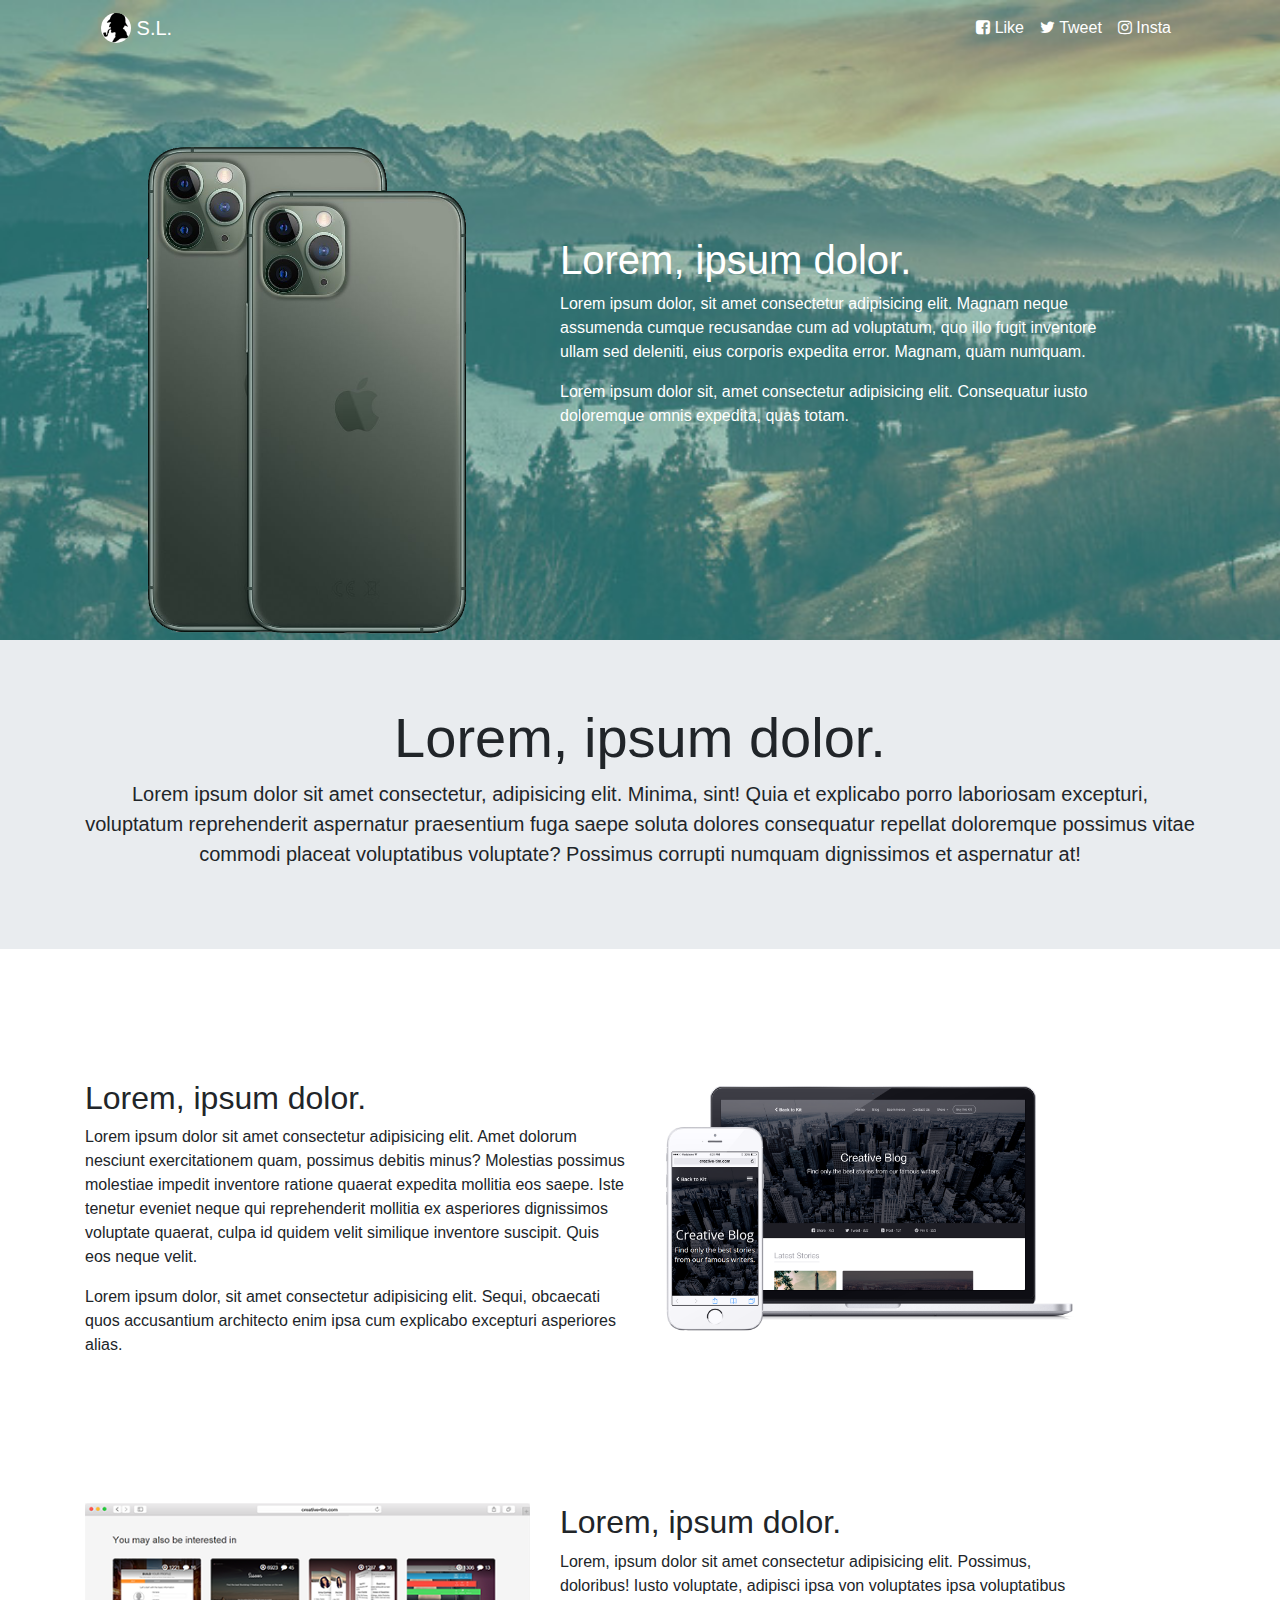
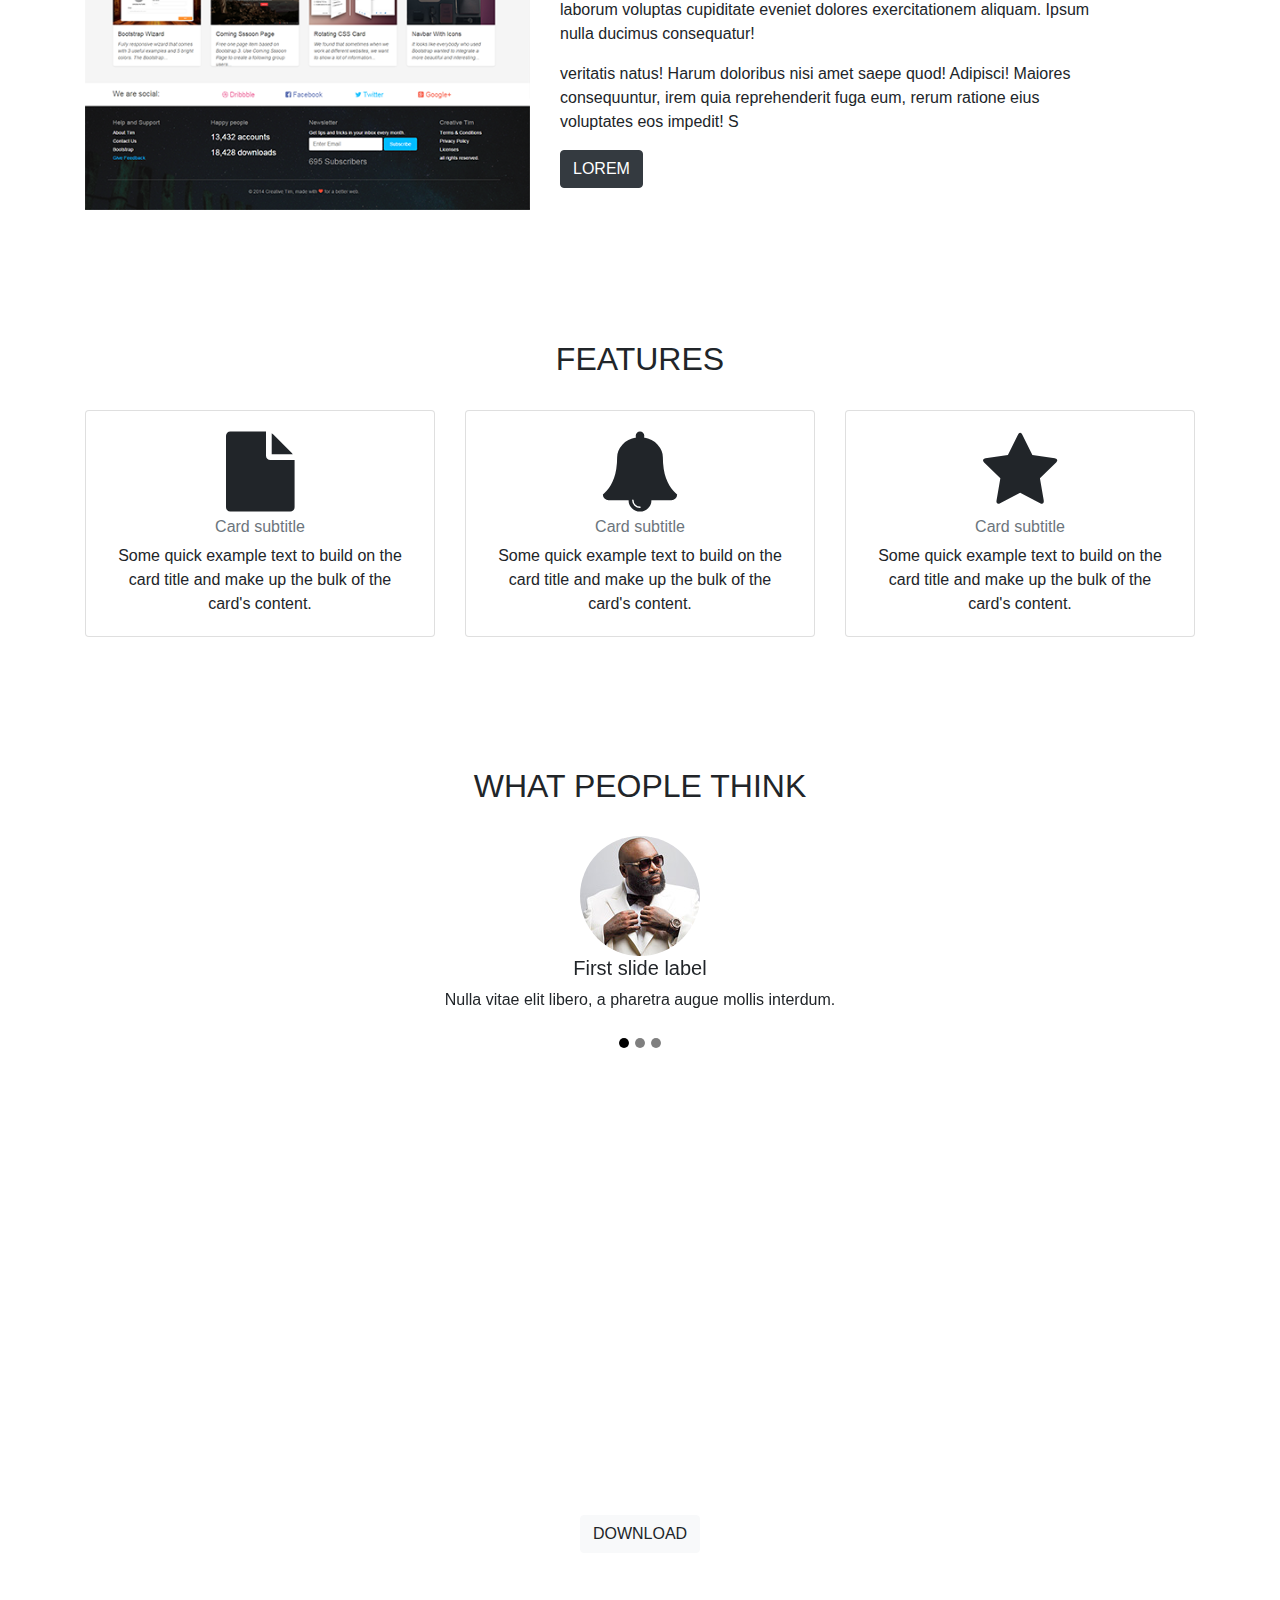
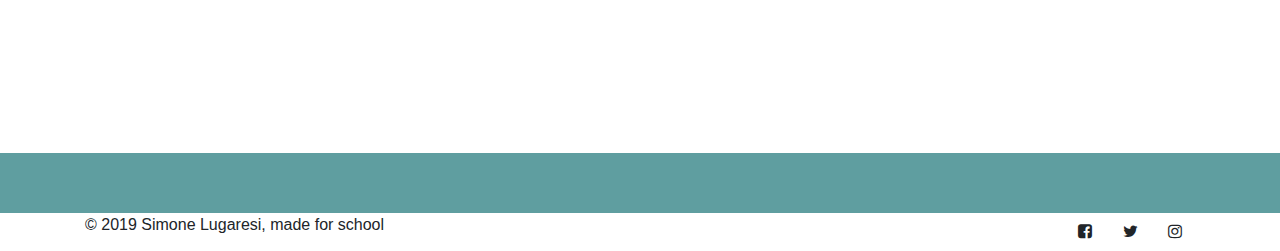
==== LandingPage Project/index.html @ eb67ca5f "cambiamenti aggiunto sezione progetti" ====
<!doctype html>
<html lang="en">

<head>
    <title>Title</title>
    <!-- Required meta tags -->
    <meta charset="utf-8">
    <meta name="viewport" content="width=device-width, initial-scale=1, shrink-to-fit=no">

    <!-- Bootstrap CSS -->
    <link rel="stylesheet" href="https://stackpath.bootstrapcdn.com/bootstrap/4.3.1/css/bootstrap.min.css" integrity="sha384-ggOyR0iXCbMQv3Xipma34MD+dH/1fQ784/j6cY/iJTQUOhcWr7x9JvoRxT2MZw1T" crossorigin="anonymous">
    <link rel="stylesheet" href="css/index.css">
    <script src="https://code.jquery.com/jquery-3.3.1.slim.min.js" integrity="sha384-q8i/X+965DzO0rT7abK41JStQIAqVgRVzpbzo5smXKp4YfRvH+8abtTE1Pi6jizo" crossorigin="anonymous"></script>
    <script src="https://cdnjs.cloudflare.com/ajax/libs/popper.js/1.14.7/umd/popper.min.js" integrity="sha384-UO2eT0CpHqdSJQ6hJty5KVphtPhzWj9WO1clHTMGa3JDZwrnQq4sF86dIHNDz0W1" crossorigin="anonymous"></script>
    <script src="https://stackpath.bootstrapcdn.com/bootstrap/4.3.1/js/bootstrap.min.js" integrity="sha384-JjSmVgyd0p3pXB1rRibZUAYoIIy6OrQ6VrjIEaFf/nJGzIxFDsf4x0xIM+B07jRM" crossorigin="anonymous"></script>
    <link href="https://stackpath.bootstrapcdn.com/font-awesome/4.7.0/css/font-awesome.min.css" rel="stylesheet" integrity="sha384-wvfXpqpZZVQGK6TAh5PVlGOfQNHSoD2xbE+QkPxCAFlNEevoEH3Sl0sibVcOQVnN" crossorigin="anonymous">
</head>

<body>
    <!-- TODO: creare uno stile carino per le scritte -->
    <!-- todo: COMMENTARE -->
    <div id="LandingPage">
        <div class="parallax-top" id="primaParte">
            <div class="container scritteBianche">
                <nav class="navbar navbar-expand-lg navbar-light navbar-trasparent navbar-top ">
                    <a class="navbar-brand" href="https://simoneluga.github.io/">
                        <img src="img/40a941c87e82b412a45e0d395d7c9a7077cc788b_full.jpg" width="30" height="30" class="d-inline-block align-top rounded-circle" alt=""><span class="scritteBianche">
                            S.L.</span>
                    </a>
                    <button class="navbar-toggler" type="button" data-toggle="collapse" data-target="#navbarSupportedContent" aria-controls="navbarSupportedContent" aria-expanded="false" aria-label="Toggle navigation">
                        <span class="navbar-toggler-icon"></span>
                    </button>
                    <div class="collapse navbar-collapse " id="navbarSupportedContent">
                        <ul class="navbar-nav ml-auto ">
                            <li class="nav-item ">
                                <a class="nav-link scritteBianche" href="https://www.facebook.com/" style="color: white"><i
                                        class="fa fa-facebook-square"></i> Like
                                </a>
                            </li>
                            <li class="nav-item">
                                <a class="nav-link " href="https://twitter.com/" style="color: white"><i
                                        class="fa fa-twitter"></i> Tweet </a>
                            </li>
                            <li class="nav-item ">
                                <a class="nav-link" href="https://www.instagram.com/" style="color: white"><i
                                        class="fa fa-instagram"></i> Insta </a>
                            </li>
                        </ul>

                    </div>
                </nav>
                <div class="row" style="margin-top:50px">
                    <div class="col-md-5 col-md-offest-1">
                        <img src="img/iphone-11-pro.png" alt="" class="responsive">
                    </div>
                    <div class="col-md-6 ">
                        <div class="marginTop ">
                            <h1>Lorem, ipsum dolor.</h1>
                            <p>Lorem ipsum dolor, sit amet consectetur adipisicing elit. Magnam neque assumenda cumque recusandae cum ad voluptatum, quo illo fugit inventore ullam sed deleniti, eius corporis expedita error. Magnam, quam numquam.</p>
                            <p>Lorem ipsum dolor sit, amet consectetur adipisicing elit. Consequatur iusto doloremque omnis expedita, quas totam.</p>
                        </div>
                    </div>
                </div>
            </div>
        </div>
        <div id="secondaParte ">
            <div class="jumbotron jumbotron-fluid ">
                <div class="container " style="text-align: center; ">
                    <h1 class="display-4 ">Lorem, ipsum dolor.</h1>
                    <p class="lead ">Lorem ipsum dolor sit amet consectetur, adipisicing elit. Minima, sint! Quia et explicabo porro laboriosam excepturi, voluptatum reprehenderit aspernatur praesentium fuga saepe soluta dolores consequatur repellat doloremque possimus
                        vitae commodi placeat voluptatibus voluptate? Possimus corrupti numquam dignissimos et aspernatur at!
                    </p>
                </div>
            </div>
        </div>

        <div id="terzaParte " class="marginTop ">
            <div class="container ">
                <div class="row ">
                    <div class="col-md-6 ">
                        <h2>Lorem, ipsum dolor.</h2>
                        <p>Lorem ipsum dolor sit amet consectetur adipisicing elit. Amet dolorum nesciunt exercitationem quam, possimus debitis minus? Molestias possimus molestiae impedit inventore ratione quaerat expedita mollitia eos saepe. Iste tenetur
                            eveniet neque qui reprehenderit mollitia ex asperiores dignissimos voluptate quaerat, culpa id quidem velit similique inventore suscipit. Quis eos neque velit.</p>
                        <p>Lorem ipsum dolor, sit amet consectetur adipisicing elit. Sequi, obcaecati quos accusantium architecto enim ipsa cum explicabo excepturi asperiores alias.</p>
                    </div>

                    <div class="col-md-5 col-md-offest-1 ">
                        <img src="img/creative_blog.png " alt="immagine computer " class="responsive">
                    </div>
                </div>
            </div>
        </div>
        <div id="quartaParte " class="marginTop ">
            <div class="container ">
                <div class="row ">
                    <div class="col-md-5 col-md-offest-1 ">
                        <img src="img/easy_to_integrate.jpg " alt="immagine computer 2 " class="responsive">
                    </div>
                    <div class="col-md-6 ">
                        <h2>Lorem, ipsum dolor.</h2>
                        <p>Lorem, ipsum dolor sit amet consectetur adipisicing elit. Possimus, doloribus! Iusto voluptate, adipisci ipsa von voluptates ipsa voluptatibus laborum voluptas cupiditate eveniet dolores exercitationem aliquam. Ipsum nulla ducimus
                            consequatur!
                        </p>
                        <p>veritatis natus! Harum doloribus nisi amet saepe quod! Adipisci! Maiores consequuntur, irem quia reprehenderit fuga eum, rerum ratione eius voluptates eos impedit! S</p>
                        </p>
                        <button type="button" class="btn btn-dark">LOREM</button>
                    </div>
                </div>
            </div>
        </div>
        <div id="quintaParte" class="marginTop ">
            <div class="container">
                <div class="text-center">
                    <h2>FEATURES</h2>
                </div>
                </br>
                <div class="card-deck">
                    <div class="card text-center" style="width: 18rem;">
                        <div class="card-body">
                            <h5 class="card-title"><i class="fa fa-file fa-4x"></i></h5>
                            <h6 class="card-subtitle mb-2 text-muted">Card subtitle</h6>
                            <p class="card-text">Some quick example text to build on the card title and make up the bulk of the card's content.</p>
                        </div>
                    </div>
                    <div class="card text-center" style="width: 18rem;">
                        <div class="card-body">
                            <h5 class="card-title"><i class="fa fa-bell fa-4x"></i></h5>
                            <h6 class="card-subtitle mb-2 text-muted">Card subtitle</h6>
                            <p class="card-text">Some quick example text to build on the card title and make up the bulk of the card's content.</p>
                        </div>
                    </div>
                    <div class="card text-center" style="width: 18rem;">
                        <div class="card-body">
                            <h5 class="card-title"><i class="fa fa-star fa-4x"></i></h5>
                            <h6 class="card-subtitle mb-2 text-muted">Card subtitle</h6>
                            <p class="card-text">Some quick example text to build on the card title and make up the bulk of the card's content.</p>
                        </div>
                    </div>
                </div>
            </div>
            <div id="sestaParte" class="marginTop ">
                <div class="container">
                    <div class="text-center" style="margin-bottom: 30px;">
                        <h2>WHAT PEOPLE THINK</h2>
                    </div>
                    <div class="bd-example">
                        <div id="carouselExampleCaptions" class="carousel slide carousel-fade" data-ride="carousel">

                            <div class="carousel-inner ">
                                <div class="carousel-item active text-center">
                                    <img src="img/face-2.jpg" class="rounded-circle" alt="...">
                                    <div>
                                        <h5>First slide label</h5>
                                        <p>Nulla vitae elit libero, a pharetra augue mollis interdum.</p>
                                    </div>
                                </div>
                                <div class="carousel-item text-center">
                                    <img src="img/face-3.jpg" class="rounded-circle" alt="...">
                                    <div>
                                        <h5>Second slide label</h5>
                                        <p>Lorem ipsum dolor sit amet, consectetur adipiscing elit.</p>
                                    </div>
                                </div>
                                <div class="carousel-item text-center">
                                    <img src="img/face-4.jpg" class="rounded-circle " alt="...">
                                    <div>
                                        <h5>Third slide label</h5>
                                        <p>Praesent commodo cursus magna, vel scelerisque nisl consectetur.</p>
                                    </div>
                                </div>
                            </div>
                            <ol class="carousel-indicators prova">
                                <li data-target="#carouselExampleCaptions" data-slide-to="0" class="active rounded-circle">
                                </li>
                                <li data-target="#carouselExampleCaptions" data-slide-to="1" class="rounded-circle"></li>
                                <li data-target="#carouselExampleCaptions" data-slide-to="2" class="rounded-circle"></li>
                            </ol>
                            <a class="carousel-control-prev" href="#carouselExampleCaptions" role="button" data-slide="prev">
                                <span class="carousel-control-prev-icon" aria-hidden="true"></span>
                                <span class="sr-only">Previous</span>
                            </a>
                            <a class="carousel-control-next" href="#carouselExampleCaptions" role="button" data-slide="next">
                                <span class="carousel-control-next-icon" aria-hidden="true"></span>
                                <span class="sr-only">Next</span>
                            </a>
                        </div>
                    </div>
                </div>
            </div>
            <div class="parallax-down marginTop " id="settimaParte">
                <div class="container scritteBianche ">
                    <div class="mx-auto text-center" style="widows: 20px; padding-top: 200px; padding-bottom: 200px">
                        <h1>download this landing page for free!!</h1>
                        <h3>Lorem ipsum dolor sit amet.</h3>
                        <button type="button" class="btn btn-light" style="margin-top:30px;">DOWNLOAD</button>
                    </div>
                </div>
            </div>
            <div style="height: 60px;background-color: cadetblue"></div>
            <footer class="footer">
                <div class="container">
                    <div class="social-area pull-right">
                        <a class="btn btn-social btn-facebook btn-simple" href="https://www.facebook.com/">
                            <i class="fa fa-facebook-square"></i>
                        </a>
                        <a class="btn btn-social btn-twitter btn-simple" href="https://twitter.com/">
                            <i class="fa fa-twitter"></i>
                        </a>
                        <a class="btn btn-social btn-facebook btn-simple" href="https://www.instagram.com/">
                            <i class="fa fa-instagram"></i>
                        </a>
                    </div>
                    <div>
                        &copy; 2019 Simone Lugaresi, made for school
                    </div>
                </div>
            </footer>
        </div>
</body>

</html>
---- LandingPage Project/css/index.css ----
.navbar-transparent {
    z-index: 1030;
    background-color: transparent;
    background: 0%;
}

body,
html {
    height: 100%;
}

.parallax-top {
    /* The image used */
    background-image: url("../img/sfondo_02.jpg");
    /* Full height */
    height: 100%;
    /* Create the parallax scrolling effect */
    background-attachment: fixed;
    background-position: center;
    background-repeat: no-repeat;
    background-size: cover;
}

.parallax-down {
    /* The image used */
    background-image: url("../img/bg3.jpg");
    /* Full height */
    height: 100%;
    /* Create the parallax scrolling effect */
    background-attachment: fixed;
    background-position: center;
    background-repeat: no-repeat;
    background-size: cover;
}

.responsive {
    width: 100%;
    height: auto;
}

.scritteBianche {
    color: white;
}

.marginTop {
    margin-top: 130px;
}

.prova {
    position: relative;
}

.prova li {
    background-color: black;
    height: 10px;
    width: 10px;
}
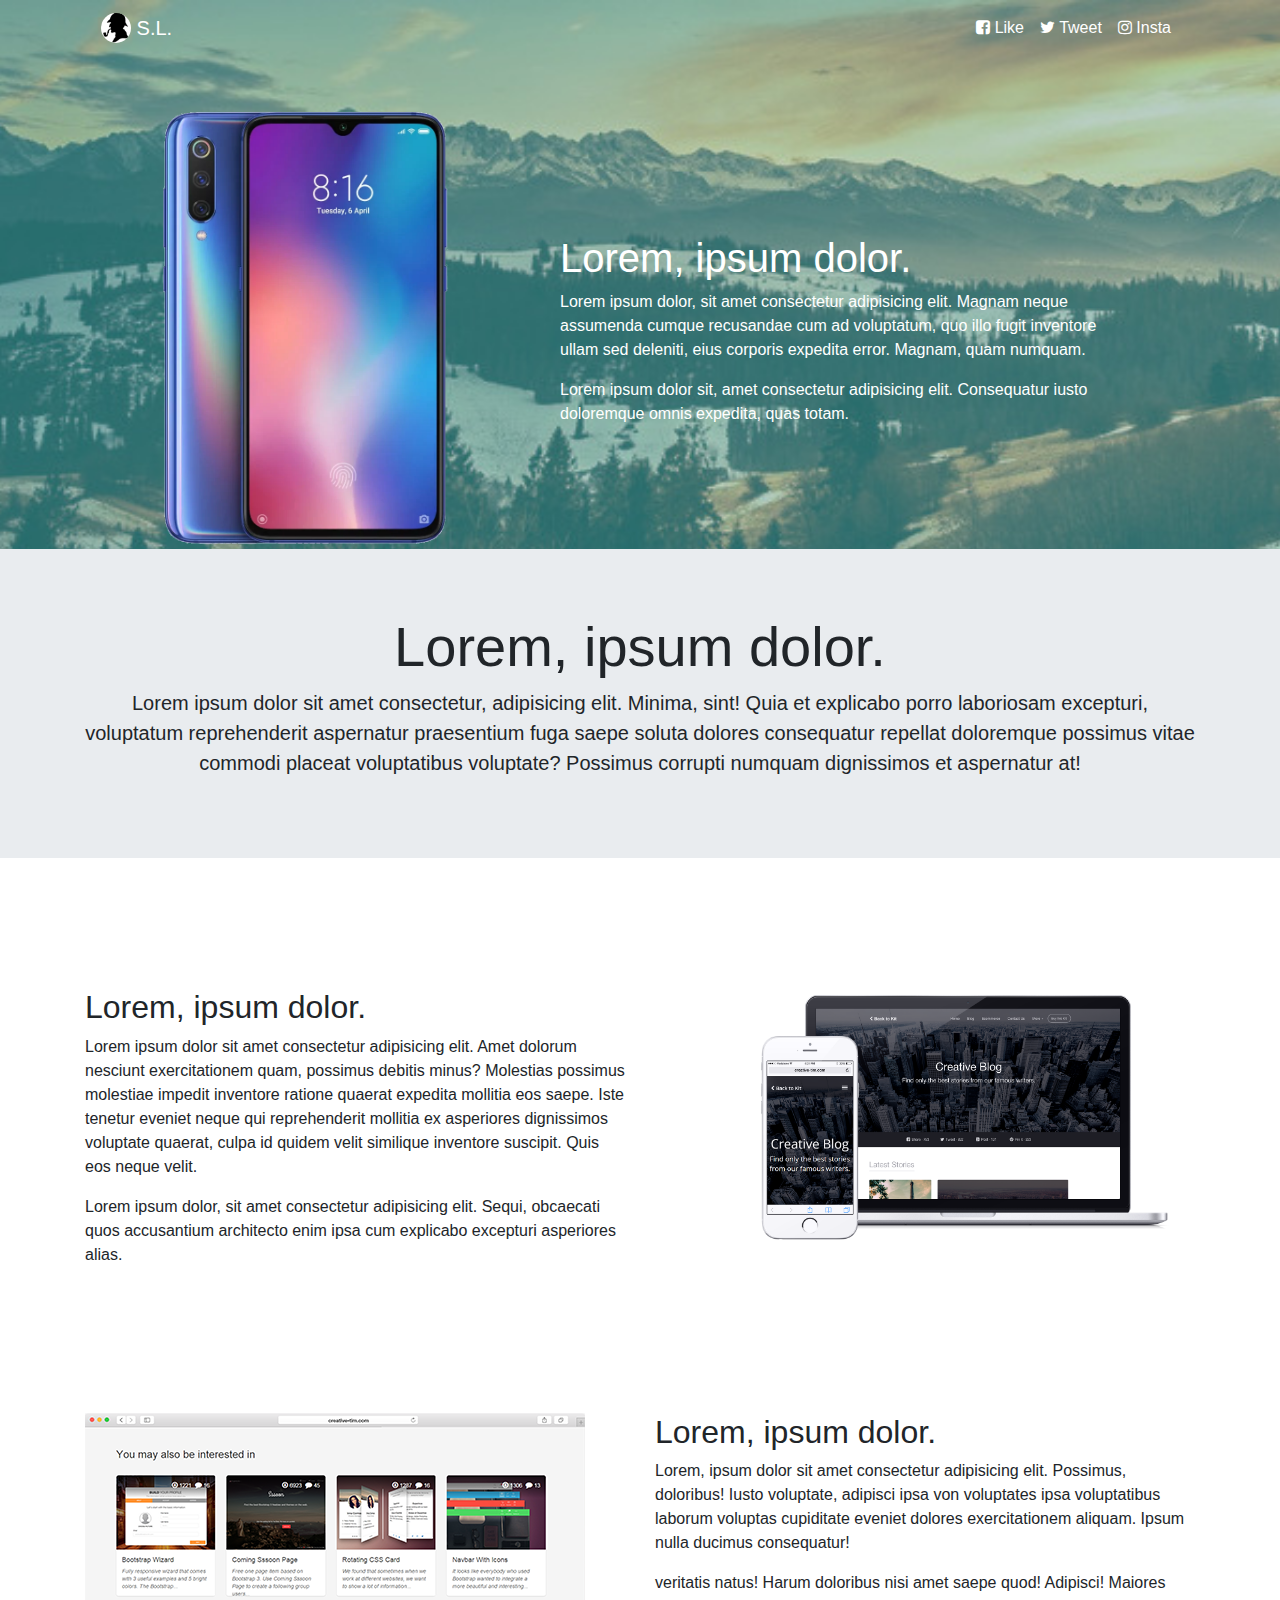
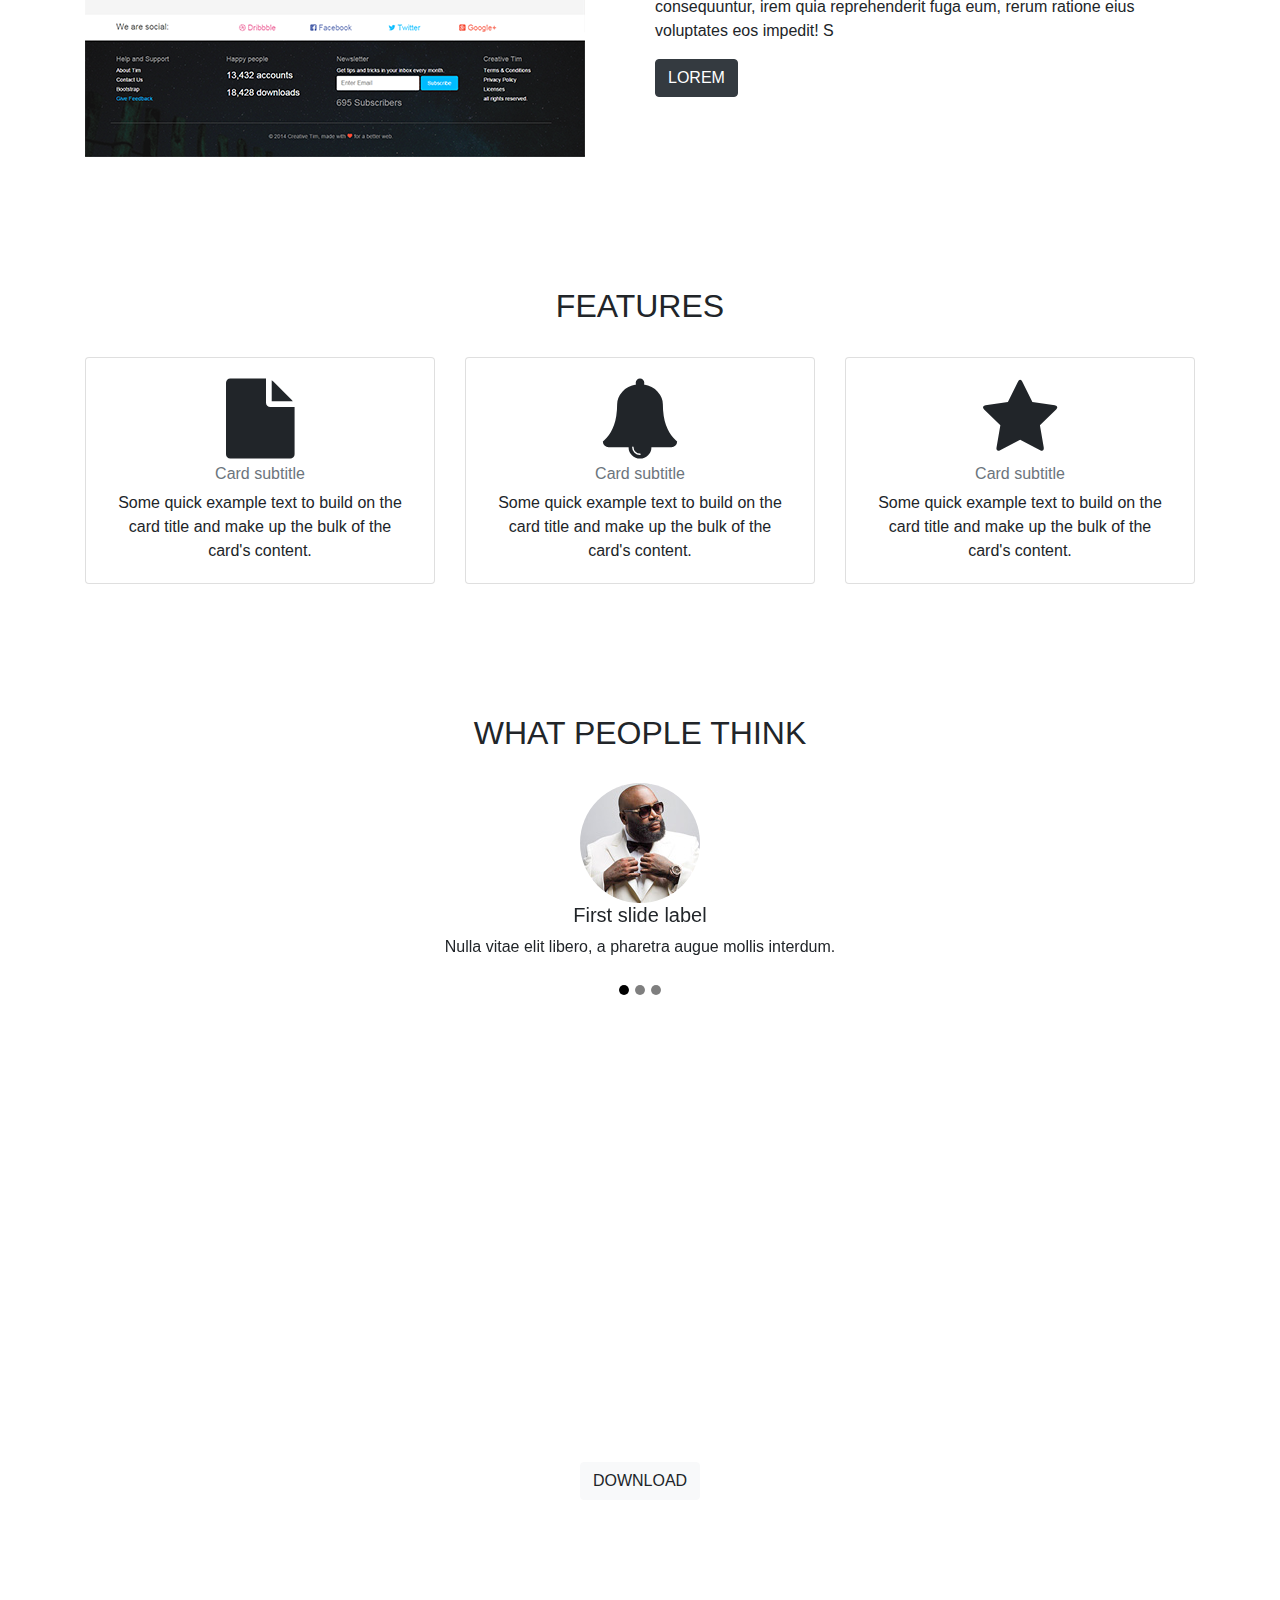
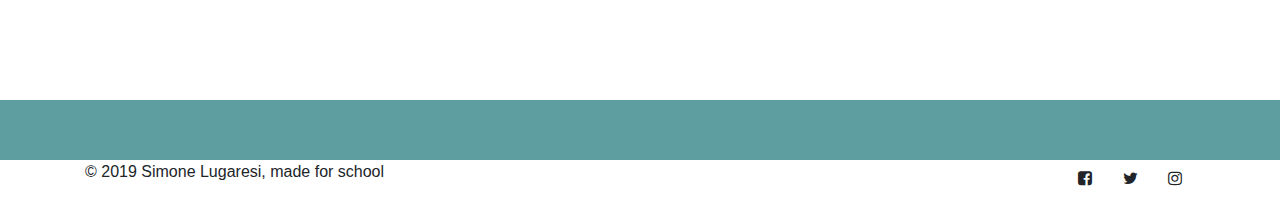
==== commit 411af1d5: "aggiornamento" ====
--- a/LandingPage Project/index.html
+++ b/LandingPage Project/index.html
@@ -17,12 +17,13 @@
 </head>
 
 <body>
-    <!-- TODO: creare uno stile carino per le scritte -->
-    <!-- todo: COMMENTARE -->
+
+    <!-- Prima parte con parallax -->
     <div id="LandingPage">
         <div class="parallax-top" id="primaParte">
             <div class="container scritteBianche">
-                <nav class="navbar navbar-expand-lg navbar-light navbar-trasparent navbar-top ">
+                <!-- navbar con logo e link per i social -->
+                <nav class="navbar navbar-expand-lg navbar-light navbar-trasparent navbar-top mb-5">
                     <a class="navbar-brand" href="https://simoneluga.github.io/">
                         <img src="img/40a941c87e82b412a45e0d395d7c9a7077cc788b_full.jpg" width="30" height="30" class="d-inline-block align-top rounded-circle" alt=""><span class="scritteBianche">
                             S.L.</span>
@@ -49,9 +50,10 @@
 
                     </div>
                 </nav>
-                <div class="row" style="margin-top:50px">
+                <!-- immagine 1 con prima parte di scritte -->
+                <div class="row mt-5" >
                     <div class="col-md-5 col-md-offest-1">
-                        <img src="img/iphone-11-pro.png" alt="" class="responsive">
+                        <img src="img/mi9.png" alt="" class="responsive zoom">
                     </div>
                     <div class="col-md-6 ">
                         <div class="marginTop ">
@@ -63,6 +65,7 @@
                 </div>
             </div>
         </div>
+        <!-- JUMBOTRON -->
         <div id="secondaParte ">
             <div class="jumbotron jumbotron-fluid ">
                 <div class="container " style="text-align: center; ">
@@ -73,28 +76,28 @@
                 </div>
             </div>
         </div>
-
+        <!-- quarta e terza parte sono usuali a invertiti con le immagini -->
         <div id="terzaParte " class="marginTop ">
             <div class="container ">
                 <div class="row ">
-                    <div class="col-md-6 ">
+                    <div class="col-md-6 justify-content-center">
                         <h2>Lorem, ipsum dolor.</h2>
                         <p>Lorem ipsum dolor sit amet consectetur adipisicing elit. Amet dolorum nesciunt exercitationem quam, possimus debitis minus? Molestias possimus molestiae impedit inventore ratione quaerat expedita mollitia eos saepe. Iste tenetur
                             eveniet neque qui reprehenderit mollitia ex asperiores dignissimos voluptate quaerat, culpa id quidem velit similique inventore suscipit. Quis eos neque velit.</p>
                         <p>Lorem ipsum dolor, sit amet consectetur adipisicing elit. Sequi, obcaecati quos accusantium architecto enim ipsa cum explicabo excepturi asperiores alias.</p>
                     </div>
 
-                    <div class="col-md-5 col-md-offest-1 ">
-                        <img src="img/creative_blog.png " alt="immagine computer " class="responsive">
-                    </div>
-                </div>
-            </div>
-        </div>
-        <div id="quartaParte " class="marginTop ">
-            <div class="container ">
+                    <div class="col-md-5 offset-md-1">
+                        <img src="img/creative_blog.png" alt="immagine computer" class="img-fluid zoom">
+                    </div>
+                </div>
+            </div>
+        </div>
+        <div id="quartaParte" class="marginTop">
+            <div class="container">
                 <div class="row ">
-                    <div class="col-md-5 col-md-offest-1 ">
-                        <img src="img/easy_to_integrate.jpg " alt="immagine computer 2 " class="responsive">
+                    <div class="col-md-6">
+                        <img class="img-fluid zoom" src="img/easy_to_integrate.jpg" alt="immagine computer 2">
                     </div>
                     <div class="col-md-6 ">
                         <h2>Lorem, ipsum dolor.</h2>
@@ -103,11 +106,13 @@
                         </p>
                         <p>veritatis natus! Harum doloribus nisi amet saepe quod! Adipisci! Maiores consequuntur, irem quia reprehenderit fuga eum, rerum ratione eius voluptates eos impedit! S</p>
                         </p>
-                        <button type="button" class="btn btn-dark">LOREM</button>
-                    </div>
-                </div>
-            </div>
-        </div>
+                        <button type="button" class="btn btn-dark zoom">LOREM</button>
+                    </div>
+                </div>
+            </div>
+        </div>
+
+        <!-- card-deck di boostrap -->
         <div id="quintaParte" class="marginTop ">
             <div class="container">
                 <div class="text-center">
@@ -115,21 +120,21 @@
                 </div>
                 </br>
                 <div class="card-deck">
-                    <div class="card text-center" style="width: 18rem;">
+                    <div class="card text-center">
                         <div class="card-body">
                             <h5 class="card-title"><i class="fa fa-file fa-4x"></i></h5>
                             <h6 class="card-subtitle mb-2 text-muted">Card subtitle</h6>
                             <p class="card-text">Some quick example text to build on the card title and make up the bulk of the card's content.</p>
                         </div>
                     </div>
-                    <div class="card text-center" style="width: 18rem;">
+                    <div class="card text-center">
                         <div class="card-body">
                             <h5 class="card-title"><i class="fa fa-bell fa-4x"></i></h5>
                             <h6 class="card-subtitle mb-2 text-muted">Card subtitle</h6>
                             <p class="card-text">Some quick example text to build on the card title and make up the bulk of the card's content.</p>
                         </div>
                     </div>
-                    <div class="card text-center" style="width: 18rem;">
+                    <div class="card text-center">
                         <div class="card-body">
                             <h5 class="card-title"><i class="fa fa-star fa-4x"></i></h5>
                             <h6 class="card-subtitle mb-2 text-muted">Card subtitle</h6>
@@ -138,6 +143,8 @@
                     </div>
                 </div>
             </div>
+
+            <!-- carousel un po modificato -->
             <div id="sestaParte" class="marginTop ">
                 <div class="container">
                     <div class="text-center" style="margin-bottom: 30px;">
@@ -170,8 +177,7 @@
                                 </div>
                             </div>
                             <ol class="carousel-indicators prova">
-                                <li data-target="#carouselExampleCaptions" data-slide-to="0" class="active rounded-circle">
-                                </li>
+                                <li data-target="#carouselExampleCaptions" data-slide-to="0" class="active rounded-circle"></li>
                                 <li data-target="#carouselExampleCaptions" data-slide-to="1" class="rounded-circle"></li>
                                 <li data-target="#carouselExampleCaptions" data-slide-to="2" class="rounded-circle"></li>
                             </ol>
@@ -192,11 +198,13 @@
                     <div class="mx-auto text-center" style="widows: 20px; padding-top: 200px; padding-bottom: 200px">
                         <h1>download this landing page for free!!</h1>
                         <h3>Lorem ipsum dolor sit amet.</h3>
-                        <button type="button" class="btn btn-light" style="margin-top:30px;">DOWNLOAD</button>
-                    </div>
-                </div>
-            </div>
+                        <button type="button" class="btn btn-light zoom" style="margin-top:30px;">DOWNLOAD</button>
+                    </div>
+                </div>
+            </div>
+            <!-- strato colorato -->
             <div style="height: 60px;background-color: cadetblue"></div>
+            
             <footer class="footer">
                 <div class="container">
                     <div class="social-area pull-right">
--- a/LandingPage Project/css/index.css
+++ b/LandingPage Project/css/index.css
@@ -1,8 +1,4 @@
-.navbar-transparent {
-    z-index: 1030;
-    background-color: transparent;
-    background: 0%;
-}
+
 
 body,
 html {
@@ -54,4 +50,12 @@
     background-color: black;
     height: 10px;
     width: 10px;
+}
+
+.zoom{
+    transition: transform .4s;
+    margin: 0 auto;
+}
+.zoom:hover{
+    transform: scale(1.1);
 }